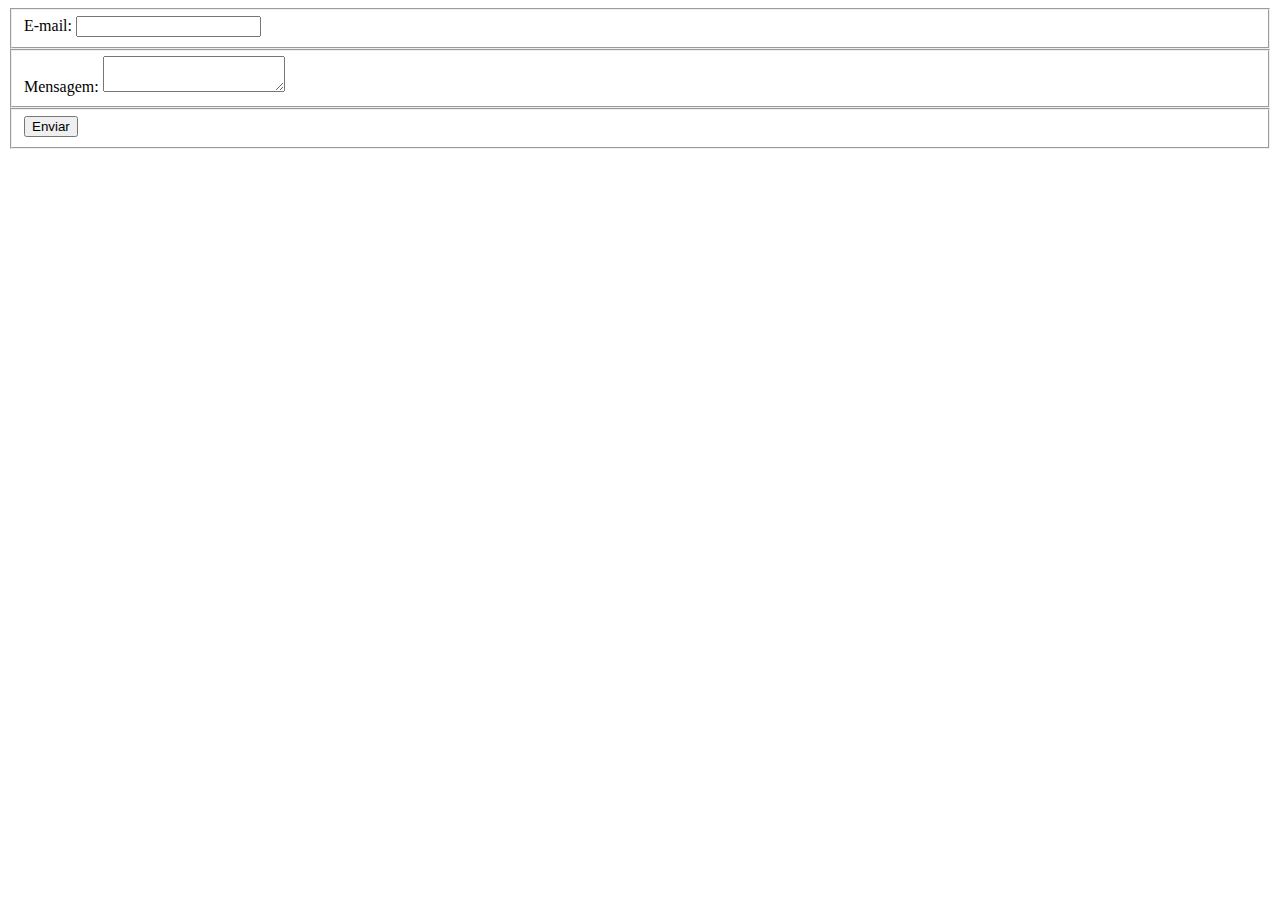
==== index.html @ ffe461a5 "Add files via upload" ====
<!DOCTYPE html>
<html lang="pt-br">
    <head>
        <meta charset="utf8">
        <title>Contato</title>
    </head>
    <body>
        <form action="mail_send.php" method="post">
            <fieldset>
                <label for="email">E-mail: </label>
                <input required name="email" type="email">
            </fieldset>
            <fieldset>
                <label for="mensagem">Mensagem: </label>
                <textarea required name="mensagem"></textarea>
            </fieldset>
            <fieldset>
                <button type="submit">Enviar</button>
            </fieldset>
        </form>
        <script type="text/javascript">
            if ($nome && validaEmail($de) && $mensagem) {
    enviaEmail($de, $assunto, $mensagem, $para, $email_servidor);
    $pagina = "mail_ok.php";
} else {
    $pagina = "mail_error.php";
}
 
header("location:$pagina");
        </script>
    </body>
</html>
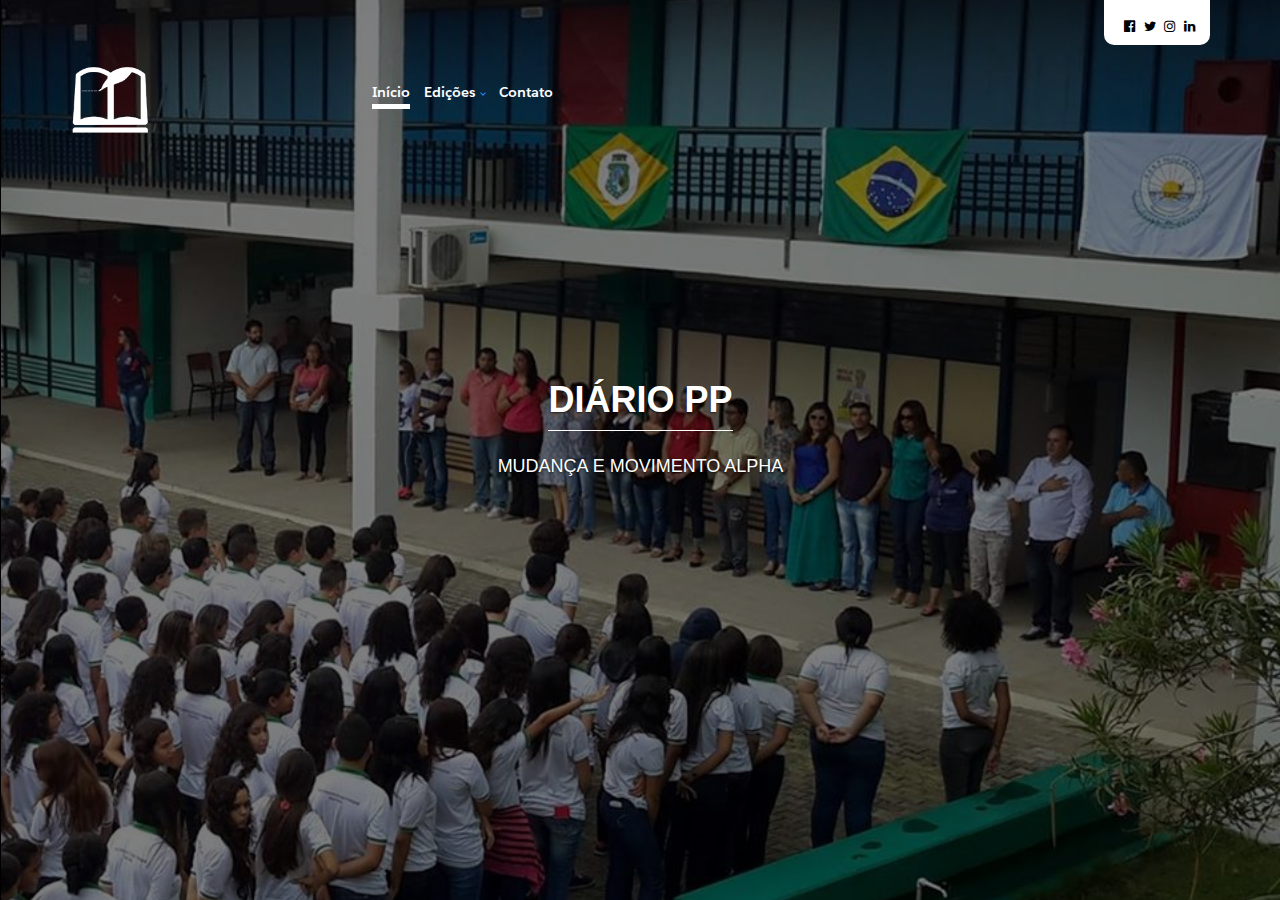
==== commit 9f3e4f71: "Edição1" ====
--- a/index.html
+++ b/index.html
@@ -1,32 +1,184 @@
-<!DOCTYPE html>
-<html lang="pt-br">
-    <head>
-        <meta charset="utf8">
-        <title>Contato</title>
-    </head>
-    <body>
-        <form action="mail_send.php" method="post">
-            <fieldset>
-                <label for="email">E-mail: </label>
-                <input required name="email" type="email">
-            </fieldset>
-            <fieldset>
-                <label for="mensagem">Mensagem: </label>
-                <textarea required name="mensagem"></textarea>
-            </fieldset>
-            <fieldset>
-                <button type="submit">Enviar</button>
-            </fieldset>
-        </form>
-        <script type="text/javascript">
-            if ($nome && validaEmail($de) && $mensagem) {
-    enviaEmail($de, $assunto, $mensagem, $para, $email_servidor);
-    $pagina = "mail_ok.php";
-} else {
-    $pagina = "mail_error.php";
-}
- 
-header("location:$pagina");
-        </script>
-    </body>
+<!DOCTYPE html>
+<!--[if lt IE 7]>      <html class="no-js lt-ie9 lt-ie8 lt-ie7"> <![endif]-->
+<!--[if IE 7]>         <html class="no-js lt-ie9 lt-ie8"> <![endif]-->
+<!--[if IE 8]>         <html class="no-js lt-ie9"> <![endif]-->
+<!--[if gt IE 8]><!--> <html> <!--<![endif]-->
+    <head>
+     <link rel="shortcut icon" type="image/x-icon" href="img/icone.png" />
+        <meta charset="utf-8">
+        <title>Jornal PP</title>
+    	<meta name="description" content="">
+        <meta name="viewport" content="width=device-width, initial-scale=1">
+        <link rel="stylesheet" type="text/css" href="css/main.css">
+        <link rel="stylesheet" href="css/bootstrap.min.css">
+        <link rel="stylesheet" href="http://cdnjs.cloudflare.com/ajax/libs/font-awesome/4.3.0/css/font-awesome.min.css">
+        <link rel="stylesheet" href="css/templatemo_style.css">
+        <link rel="stylesheet" type="text/css" href="css/menustyles.css">
+        <script src="js/vendor/modernizr-2.6.1-respond-1.1.0.min.js"></script>
+    </head>
+    <body>
+                
+            </div>
+      
+            
+        </div>
+   
+    </nav>
+    </div>
+
+   <div id="mySidenav" class="sidenav" style="z-index:9999;">
+  <a href="javascript:void(0)" class="closebtn" onclick="closeNav()">&times;</a>
+  <ul class="nav navbar-nav">
+      <li class="active"><a href="#">Início</a></li>
+      <li class="dropdown"><a class="dropdown-toggle" data-toggle="dropdown" href="#">Edições<span class="caret"></span></a>
+        <ul class="dropdown-menu">
+          <li><a href="agosto/index.html">Agosto.1</a></li>
+          <li><a href="#">Page 1-2</a></li>
+          <li><a href="#">Page 1-3</a></li>
+        </ul>
+      </li>
+      <li><a href="#">Contato</a></li>
+     
+    </ul>
+     <ul class="w3-right socialmenu">
+                    <a href=""><i class="fa social fa-facebook-official" aria-hidden="true"></i></a>
+                    <a href=""><i class="fa social fa-twitter" aria-hidden="true"></i></a>
+                    <a href=""><i class="fa social fa-instagram" aria-hidden="true"></i></a>
+                    <a href=""><i class="fa social fa-linkedin" aria-hidden="true"></i></a>
+                </ul>
+</div>
+        <div class="site-main" id="sTop">
+
+<header class="visible-md-block visible-lg-block" style="position:absolute; z-index:10;">
+
+<div class="container">
+<div class="row">
+<div class="col-md-12">
+
+<div class="btos-topo text-right">
+<span id="sidemenu" onclick="openNav()">&#9776; Menu</span>
+<span class="social" id="social">
+<a href=""><i class="fa social fa-facebook-official" aria-hidden="true"></i></a>
+<a href=""><i class="fa social fa-twitter" aria-hidden="true"></i></a>
+<a href=""><i class="fa social fa-instagram" aria-hidden="true"></i></a>
+<a href=""><i class="fa social fa-linkedin" aria-hidden="true"></i></a>
+</span>
+
+</div>
+</div>
+</div>
+
+<div class="row">
+<div class="col-md-2" style="margin-right:100px;">
+<a href="http://www.moldsoft.com.br"><img src="img/logobranco.png" width="80" alt=""></a>
+</div>
+
+<div class="col-md-6">
+<nav class="menu-desk">
+
+<div class='cssmenu'>
+<ul>
+<li class="active" ><a href="#">Início</a></li>
+<li class='has-sub'><a href="javascript:;">Edições</a>
+<ul>
+<li><a href='agosto/index.html'>Número 1</a></li>
+<li><a href=''>data</a></li>
+<li><a href=''>data</a></li>
+<li><a href=''>data</a></li>
+
+</ul>
+</li>
+<li class="" ><a href="#">Contato</a></li>
+</ul>
+</div>
+</nav>
+</div>
+</div>
+</header>
+</div>
+        <!--  Conteúdo -->
+        <div id="mycarousel" class="carousel slide" data-ride="carousel">
+  <!-- Indicators -->
+
+  <!-- Wrapper for slides -->
+
+  <div class="overlay"></div>
+  <div class="carousel-inner" role="listbox">
+    
+    
+    <div class="item">
+        <img src="img/sales1.jpg" class="img-responsive" data-color="firebrick" alt="Second Image">
+        <div class="carousel-caption">
+           <h2>Diário PP</h2>
+            <p>Mudança e movimento Alpha</p>
+    </div>
+    </div>
+    
+    
+             
+              
+        </div>
+    </div>
+  </div>
+  </div>
+        <script src="js/vendor/jquery-1.9.1.min.js"></script>
+        <script>window.jQuery || document.write('<script src="js/vendor/jquery-1.9.1.min.js"><\/script>')</script>
+        <script src="js/bootstrap.js"></script>
+        <script src="js/plugins.js"></script>
+        <script src="js/main.js"></script>
+        <script src="js/bootstrap.min.js"></script>
+
+        
+        
+    <script type='text/javascript'>
+
+$(document).ready(function(){
+    $window = $(window);
+    $('section[data-type="background"]').each(function(){
+        var $scroll = $(this);   
+            $(window).scroll(function() {
+                var yPos = -($window.scrollTop() / $scroll.data('speed'));   
+            });
+   });  
+}); 
+</script>
+<script>
+    $("#menu-toggle").click(function(e) {
+        e.preventDefault();
+        $("#wrapper").toggleClass("toggled");
+    });
+    function openNav() {
+    document.getElementById("mySidenav").style.width = "250px";
+    document.getElementById("main").style.marginLeft = "250px";
+}
+
+function closeNav() {
+    document.getElementById("mySidenav").style.width = "0";
+    document.getElementById("main").style.marginLeft = "0";
+}
+</script>
+    <script type="text/javascript">
+  var $item = $('.carousel .item'); 
+var $wHeight = $(window).height();
+$item.eq(0).addClass('active');
+$item.height($wHeight); 
+$item.addClass('full-screen');
+
+$('.carousel img').each(function() {
+  var $src = $(this).attr('src');
+  var $color = $(this).attr('data-color');
+  $(this).parent().css({
+    'background-image' : 'url(' + $src + ')',
+    'background-color' : $color
+  });
+  $(this).remove();
+});
+
+$(window).on('resize', function (){
+  $wHeight = $(window).height();
+  $item.height($wHeight);
+});
+
+</script>
+    </body>
 </html>--- a/css/main.css
+++ b/css/main.css
@@ -0,0 +1,1777 @@
+@media(max-width:550px) {
+#lang{
+	display: none;
+}
+}
+@media(max-width:400px) {
+#tagparceiro{
+	display: none;
+}
+}
+@font-face{
+	font-family: 'Salesforce Sans Light';
+	src: url(fonts/Salesforce-Light.tff);
+}
+.tslide{
+	padding: 64px;
+	text-align: center;
+	font-family: 'Salesforce Sans Light';
+	font-size: 64px;
+
+}
+/* ICONS */
+.d7{color:black; border-bottom:8px solid black; }
+.d1{color: purple;border-bottom: 8px solid purple; }
+.d2{color: #1E90FF;border-bottom: 8px solid #1E90FF; }
+.d3{color: #ed8b00;border-bottom: 8px solid #ed8b00; }
+.d4{color: #ffc72c;border-bottom: 8px solid #ffc72c; }
+.d5{color: #00b2a9;border-bottom: 8px solid #00b2a9; }
+.d6{color: #001871;border-bottom: 8px solid #001871; }
+
+
+/* ICONS */
+.btn2{
+	    color: white;
+    background-color: #ec523f;
+    padding: 12px 20px;
+    border-radius: 4px;
+    text-transform: uppercase;
+    font-weight: 700;
+    text-align: center;
+}
+.btn2:hover{
+	color: white;
+}
+.item{
+	text-align: center;
+	
+	border-left: 1px solid #000;
+}
+.item i{
+	font-size: 80px;
+	margin-bottom: 15px;
+	border-radius: 8px;
+	padding-bottom: 8px;
+}
+.item h1{
+	font-family: 'Salesforce Sans';
+	font-size: 25px;
+}
+
+
+@import url(https://fonts.googleapis.com/css?family=Signika:300,400,700);
+@import url(https://fonts.googleapis.com/css?family=Droid+Sans:400,700);
+
+ #rodape{
+              margin-left: 0px;
+              margin-right: 0px;
+              margin-bottom: 22px;
+            }
+#owl-demo .item{
+  margin: 3px;
+}
+#owl-demo .item img{
+  display: block;
+  width: 100%;
+  height: auto;
+}
+body{
+	font-family: 'Signika', sans-serif;
+	border-top: 15px solid #cb4e19;
+	font-size: 16px;
+	overflow-x: hidden;
+
+	
+}
+.d1i{background-color: rgba(30,144,255,0.25);}
+.d2i{background-color: rgba(30,144,255,0.50);}
+.d3i{background-color: rgba(30,144,255,0.75);}
+.d4i{background-color: rgba(30,144,255,1);}
+.destaques h1{
+	font-family: 'Salesforce Sans';
+	font-size:26px;
+	text-align: center;
+}
+.destaques p{color: #1d1b16;font-family: 'Salesforce Sans Light'}
+.destaques{
+	padding:80px 60px;
+	height: 400px;
+}
+.filter-sepia {
+    -webkit-filter: sepia(1);
+    filter: sepia(1);
+}
+
+/* The side navigation menu */
+#parallaxBar{
+    height:100vh;
+    background-color:#004c82;
+    background: url(../img/sales2.jpg) fixed;
+    position: relative;
+     background-size: cover;
+  background-position: center;
+  background-repeat: no-repeat; 
+}
+
+.sidenav {
+    height: 100%; /* 100% Full-height */
+    width: 0; /* 0 width - change this with JavaScript */
+    position: fixed; /* Stay in place */
+    z-index: 1; /* Stay on top */
+    top: 0;
+    left: 0;
+    background-color: #111; /* Black*/
+    overflow-x: hidden; /* Disable horizontal scroll */
+    padding-top: 60px; /* Place content 60px from the top */
+    transition: 0.5s; /* 0.5 second transition effect to slide in the sidenav */
+}
+.overlay {
+  position: absolute;
+  top: 0;
+  left: 0;
+  z-index: 1;
+  background: rgba(0, 0, 0, 0.5);
+  width: 100%;
+  height: 100%;
+  background-size: cover;
+  background-position: center;
+  background-repeat: no-repeat;
+}
+/* The navigation menu links */
+.sidenav a {
+    padding: 8px 8px 8px 32px;
+    text-decoration: none;
+    font-size: 25px;
+    color: #fff;
+    display: block;
+    transition: 0.3s
+}
+
+/* When you mouse over the navigation links, change their color */
+.sidenav a:hover, .offcanvas a:focus{
+    color: #f1f1f1;
+}
+
+/* Position and style the close button (top right corner) */
+.sidenav .closebtn {
+    position: absolute;
+    top: 0;
+    right: 25px;
+    font-size: 36px;
+    margin-left: 50px;
+}
+
+/* Style page content - use this if you want to push the page content to the right when you open the side navigation */
+#main {
+    transition: margin-left .5s;
+    padding: 20px;
+}
+.full-screen {
+  background-size: cover;
+  background-position: center;
+  background-repeat: no-repeat;
+}
+/* On smaller screens, where height is less than 450px, change the style of the sidenav (less padding and a smaller font size) */
+@media screen and (max-height: 450px) {
+    .sidenav {padding-top: 15px;}
+    .sidenav a {font-size: 18px;}
+}
+#video-background {
+  right: 0; 
+  bottom: 0;
+  min-width: 100%; 
+  width: auto; 
+  height: auto;
+  z-index: 1;
+}
+
+.menurolagem{
+	width: 100%;
+	border-top: 5px solid #cb4e19;
+	background: #003240;
+	padding: 15px 0;
+	display: none;
+}
+
+.menurolagem .redes{
+	margin: 15px;
+	display: inline-block;
+}
+
+.menurolagem nav{
+	display: inline-block;
+	margin-top: 15px;
+	float: left;
+}
+
+.menurolagem nav a{
+	color: #fff;
+	font-size: 18px;
+	display: inline-block;
+	margin: 0 7px;
+	padding-bottom: 5px;
+}
+
+.menurolagem nav a.ativo{
+	border-bottom: 5px solid #e94d0a;
+}
+
+.menurolagem nav a.ativo:hover{
+	color: #fff;
+}
+
+.menurolagem nav a:hover{
+	color: #e94d0a;
+	text-decoration: none;
+}
+
+.menurolagem span a{
+	background: #cb4e19;
+	text-decoration: none;
+	color: #fff;
+	display: inline-block;
+	border-radius: 10px;
+	padding: 6px 15px;
+}
+
+.menu-fixo  {
+    position:fixed !important;
+    top: 0;
+    z-index: 999;
+}
+
+header{
+	position: absolute;
+	top: 0;
+	width: 100%;
+	z-index: 999;
+}
+
+header .btos-topo{
+	margin-bottom: 20px;
+}
+
+header .btos-topo span{
+	display: inline-block;
+	padding: 15px 15px 7px;
+	border-radius: 0 0 10px 10px;
+	color: #fff;
+	margin-left: 5px;
+	background: #cb4e19;
+}
+
+header .btos-topo span a{
+	color: #fff;
+}
+
+header nav{
+	margin-top: 20px;
+}
+
+header nav a{
+	color: #fff;
+	font-size: 18px;
+	display: inline-block;
+	margin: 0 7px;
+	padding-bottom: 5px;
+}
+
+header nav a.ativo{
+	border-bottom: 5px solid #e94d0a;
+}
+
+header nav a.ativo:hover{
+	color: #fff;
+}
+
+header nav a:hover{
+	color: #e94d0a;
+	text-decoration: none;
+}
+
+header .redes{
+	margin-top: 20px;
+}
+
+
+/***************************************************/
+
+
+.solicite{
+	height: 93px;
+	padding: 20px 0 0 0;
+	border-top: 2px solid #cb4e19;
+	color: #fff;
+	font-size: 30px;
+	background: url(../img/bkg-solicite.png) no-repeat top center;
+}
+
+.solicite span{
+	color: #cb4e19;
+}
+
+.solicite a{
+	color: #cb4e19;
+	font-size: 18px;
+	display: inline-block;
+	padding: 7px 20px;
+	border-radius: 10px;
+	background: #fff;
+}
+
+.solicite a:hover{
+	text-decoration: none;
+	color: #fff;
+	background: #cb4e19;
+}
+
+.cases-home{
+	margin-bottom: 40px;
+}
+
+.cases-home h1,
+.noticias-home h1{
+	color: #003240;
+	font-size: 45px;
+	font-weight: 700;
+	display: inline-block;
+	border: 2px solid #e94d0b;
+	padding: 10px 25px;
+	margin-bottom: 50px;
+}
+
+
+.parceiros-home{
+	padding: 40px 0;
+	background: #eee;
+}
+
+.noticias-home{
+	border-top: 5px solid #e94d0b;
+	padding-top: 40px;
+	padding-bottom: 40px;
+	background: url(../img/bkg-noticias.png);
+}
+
+.noticias-home article{
+	position: relative;
+	padding: 60px 40px;
+	margin-bottom: 50px;
+	background: #fff;
+	height: 170px;
+}
+
+.noticias-home article span {
+  color: #fff;
+  display: inline-block;
+  font-size: 12px;
+  font-weight: 700;
+  height: 25px;
+  left: -100px;
+  padding: 3px 10px;
+  position: absolute;
+  text-align: center;
+  top: 20%;
+  transform: rotate(-90deg);
+  transform-origin: right top 0;
+  width: 100px;
+}
+
+
+.noticias-home article span.blog{
+	background: #cb4e19;
+}
+
+.noticias-home article span.ebook{
+	background: #003240;
+	left: -57px;
+}
+
+.noticias-home article span a{
+	color: #fff;
+}
+
+.noticias-home article span a:hover{
+	text-decoration: none;
+}
+
+/******************/
+
+.media {
+  display: inline-block;
+  position: relative;
+  vertical-align: top;
+}
+
+.media__image { display: block; }
+
+.lista-cases .media__body {
+	padding: 6.3em 3em;
+	background: rgba(203, 78, 25, 0.7);
+}
+
+.media__body {
+  background: rgba(0, 50, 64, 0.7);
+  bottom: 0;
+  color: white;
+  font-size: 1em;
+  left: 0;
+  opacity: 0;
+  overflow: hidden;
+  padding: 3.8em 3em;
+  position: absolute;
+  text-align: center;
+  top: 0;
+  right: 0;
+  -webkit-transition: 0.6s;
+  transition: 0.6s;
+}
+
+.media__body:hover { opacity: 1; }
+
+.media__body:after,
+.media__body:before {
+  border: 1px solid rgba(255, 255, 255, 0.7);
+  bottom: 1em;
+  content: '';
+  left: 1em;
+  opacity: 0;
+  position: absolute;
+  right: 1em;
+  top: 1em;
+  -webkit-transform: scale(1.5);
+  -ms-transform: scale(1.5);
+  transform: scale(1.5);
+  -webkit-transition: 0.6s 0.2s;
+  transition: 0.6s 0.2s;
+}
+
+.media__body:before {
+  border-bottom: none;
+  border-top: none;
+  left: 2em;
+  right: 2em;
+}
+
+.media__body:after {
+  border-left: none;
+  border-right: none;
+  bottom: 2em;
+  top: 2em;
+}
+
+.media__body:hover:after,
+.media__body:hover:before {
+  -webkit-transform: scale(1);
+  -ms-transform: scale(1);
+  transform: scale(1);
+  opacity: 1;
+}
+
+.media__body a { 
+	position: relative;
+	z-index: 998;
+	margin-top: 15px;
+	color: #fff;
+}
+
+.media__body a:hover { 
+	text-decoration: none;
+}
+
+/**************************************/
+
+.solucoes-home{
+	padding: 40px 0;
+	color: #fff;
+	background: #e94d0b;
+}
+
+.solucoes-home h1{
+	font-size: 45px;
+	font-weight: 700;
+	margin-bottom: 50px;
+}
+
+.solucoes-home p{
+	font-size: 14px;
+	padding: 5px 25px;
+}
+
+.solucoes-home h3{
+	font-size: 20px;
+	font-weight: 700;
+}
+
+
+
+.mapa-home{
+	height: 500px;
+	padding-top: 45px;
+	color: #fff;
+	background: url(../img/bkg-mapa.jpg) no-repeat top center;
+}
+
+.mapa-home h2{
+	font-size: 25px;
+	font-weight: 700;
+}
+
+.mapa-home h2 span{
+	font-size: 60px;
+}
+
+.mapa-home a{
+	color: #fff;
+	display: inline-block;
+	border-radius: 10px;
+	padding: 8px 15px;
+	font-size: 18px;
+	font-weight: 700;
+	margin-bottom: 30px;
+	background: #cb4e19;
+}
+
+.mapa-home a:hover{
+	color: #cb4e19;
+	text-decoration: none;
+	background: #fff;
+}
+
+.mapa-home .locais{
+	font-size: 14px;
+}
+
+.mapa-home .locais b{
+	color: #ffe6a6;
+}
+
+
+/********************/
+
+
+footer{
+	padding: 60px 0;
+	color: #797877;
+	background: #11100e;
+}
+
+footer h3{
+	margin: 0 0 30px;
+	color: #fff;
+	font-size: 20px;
+	font-weight: 700;
+	margin-left: 20px;
+	float: left;
+}
+
+footer h3 span{
+	color: #797877;
+	font-size: 16px;
+	font-weight: 400;
+	display: block;
+}
+
+footer input[type=text],
+footer input[type=email]{
+	border: 0;
+	border-radius: 10px;
+	color: #cb4e19;
+	font-weight: 700;
+	padding: 20px;
+	margin-right: 10px;
+	background: #070603;
+}
+
+footer button{
+	border: 0;
+	border-radius: 10px;
+	color: #fff;
+	font-weight: 700;
+	padding: 10px 14px;
+	font-size: 25px;
+	margin-right: 10px;
+	background: #cb4e19;
+	position: relative;
+	top: 4px;
+}
+
+footer .copy{
+	color: #cb4e19;
+}
+
+footer a{
+	opacity: 0.4
+}
+
+footer a:hover{
+	opacity: 1
+}
+
+
+
+.telefones-home{
+	padding-top: 20px;
+	padding-bottom: 20px;
+	color: #fff;
+	text-align: center;
+	/*background: #003240;	*/
+	background: url("../img/bkg-geometrico.png");
+
+}
+
+
+.telefones-home b{
+	color: #ffe6a6;
+}
+
+/************************************************************/
+
+
+.banner-internas{
+	height: 400px;
+	background-position: center center;
+    background-repeat: no-repeat;
+    background-size: cover;
+	background-image: url(../img/banners/internas.jpg);
+}
+
+.banner-empresa{
+	height: 600px;
+	background-position: center center;
+    background-repeat: no-repeat;
+    background-size: cover;
+	background-image: url(../img/banners/empresa.jpg);
+}
+
+.banner-blog{
+	background-image: url(../img/banners/blog.jpg) !important;
+}
+
+.banner-cases{
+	background-image: url(../img/banners/cases.jpg) !important;
+}
+
+.banner-consultoria{
+	background-image: url(../img/banners/consultoria.jpg) !important;
+}
+
+.banner-seguranca{
+	background-image: url(../img/banners/seguranca.jpg) !important;
+}
+
+.banner-shopping{
+	background-image: url(../img/banners/shopping.jpg) !important;
+}
+
+.banner-bi{
+	background-image: url(../img/banners/bi.jpg) !important;
+}
+
+.banner-pro-uau{
+	background-image: url(../img/banners/pro-uau.jpg) !important;
+}
+
+.banner-info-uau{
+	background-image: url(../img/banners/info-uau.jpg) !important;
+}
+
+.banner-patrimonio{
+	background-image: url(../img/banners/patrimonio.jpg) !important;
+}
+
+.banner-uau-mobile{
+	background-image: url(../img/banners/uau-mobile.jpg) !important;
+}
+
+.banner-sgq{
+	background-image: url(../img/banners/sgq.jpg) !important;
+}
+
+.banner-uau-web{
+	background-image: url(../img/banners/uau-web.jpg) !important;
+}
+
+.banner-crm{
+	background-image: url(../img/banners/crm.jpg) !important;
+}
+
+.banner-folha-de-pagamento{
+	background-image: url(../img/banners/folha-de-pagamento.jpg) !important;
+}
+
+.banner-financeiro{
+	background-image: url(../img/banners/financeiro.jpg) !important;
+}
+
+.banner-contabilidade{
+	background-image: url(../img/banners/contabilidade.jpg) !important;
+}
+
+.banner-vendas{
+	background-image: url(../img/banners/vendas.jpg) !important;
+}
+
+.banner-suprimentos{
+	background-image: url(../img/banners/suprimentos.jpg) !important;
+}
+
+.banner-obras{
+	background-image: url(../img/banners/obras.jpg) !important;
+}
+
+.banner-orcamento{
+	background-image: url(../img/banners/orcamento.jpg) !important;
+}
+
+.banner-viabilidade{
+	background-image: url(../img/banners/viabilidade.jpg) !important;
+}
+
+
+
+.internas{
+	margin-top: 40px;
+	color: #002a39;
+}
+
+.internas h1,
+.internas h2,
+.internas h3,
+.internas h4{
+	font-weight: 700;
+	color: #cb4e19;
+}
+
+.internas ul{
+	margin-left: 0px;
+	padding-left: 20px;
+}
+
+.internas ul li{
+	color: #002a39;
+}
+
+
+.internas-cinza{
+	padding: 50px 0;
+	margin-top: 50px;
+	background: url(../img/bkg-noticias.png);
+}
+
+.internas-cinza h1{
+	color: #e94d0b;
+	font-size: 30px;
+	font-weight: 700;
+	display: inline-block;
+	border: 2px solid #e94d0b;
+	padding: 10px 25px;
+	margin-bottom: 50px;
+}
+
+.internas-cinza p{
+	color: #393939;
+	font-size: 17px;
+	font-weight: 700;
+	line-height: 21px;
+	margin-bottom: 20px;
+}
+
+
+.migalhas h1,
+.sidebar h1{
+	font-size: 18px;
+	margin-bottom: 40px;
+	display: inline-block;
+}
+
+.migalhas span{
+	font-size: 18px;
+	color: #cb4e19;
+}
+
+.migalhas h1:after,
+.sidebar h1:after{
+	content: " ";
+	display: inline-block;
+    height: 7px;
+    margin: 0 0 0 5px;
+    width: 10px;
+	background: url(../img/ico-seta.png) no-repeat;
+}
+
+
+.lista-cases{
+	margin-bottom: 30px;
+}
+
+
+.lista-cases article{
+	height: 230px;
+	padding: 25px;
+	margin-bottom: 30px;
+	border-bottom: 2px solid #cb4e19;
+	background: #efeef4;
+}
+
+.lista-cases article h2{
+	margin-top: 0px;
+	font-size: 20px;
+	color: #000;
+	padding: 0 0 0 30px;
+	background: url(../img/ico-cases.png) no-repeat center left;
+}
+
+.lista-cases article p{
+	font-size: 13px;
+	color: #999da6;
+}
+
+.interna-cases article{
+	height: auto;
+}
+
+.interna-cases article p{
+	font-size: 16px;
+	color: #333;
+}
+
+.interna-cases article h2{
+	float: right;
+	color: #cb4e19;
+	text-align: right;
+	background: url(../img/ico-cases-laranja.png) no-repeat left center;
+}
+
+.interna-cases article .logo{
+	float: left;
+	border: 2px solid #cb4e19;
+	padding: 0px;
+	margin-top: -140px;
+	position: relative;
+	z-index: 99;
+	margin-bottom: 30px;
+	background: #fff;
+
+}
+
+.depoimentos-cases{
+	padding: 30px 0;
+	background: #efeef4;
+}
+
+.depoimentos-cases h1{
+	color: #cb4e19;
+	font-size: 30px;
+	padding-left: 65px;
+	font-weight: 700;
+	background: url(../img/ico-depoimentos.png) no-repeat left center;
+}
+
+.depoimentos-cases h1 span{
+	display: block;
+	font-weight: 400;
+	font-size: 20px;
+}
+
+.depoimentos-cases h2{
+	color: #003240;
+	font-size: 20px;
+	padding-left: 10px;
+	border-left: 2px solid #003240;
+}
+
+.depoimentos-cases h2 span{
+	display: block;
+}
+
+.depoimentos-cases p{
+	color: #999da6;
+	font-size: 15px;
+}
+
+
+
+.lista-blog{
+	margin-bottom: 30px;
+}
+
+.lista-blog article{
+	margin-bottom: 30px;
+	position: relative;
+	background: #efeef4;
+}
+
+.lista-blog article .media{
+	margin-top: 0;
+}
+
+.lista-blog article span.marker{
+	position: absolute;
+	top: 0;
+	left: 0;
+	padding: 7px 12px;
+	color: #fff;
+	font-size: 12px;
+	font-style: italic;
+	z-index: 998;
+	background: rgba(20,20,20,0.8);
+}
+
+.lista-blog article span.ebook{
+	background: rgba(203,78,25,0.8);
+}
+
+.lista-blog article span.marker a{
+	color: #fff;
+	text-decoration: none;
+}
+
+.lista-blog article .infos{
+	padding: 0px 30px 10px;
+}
+
+.lista-blog article h2{
+	font-size: 20px;
+	color: #000;
+	text-transform: uppercase;
+}
+
+.lista-blog article .data{
+	font-size: 13px;
+	color: #9b9fa8;
+	margin-bottom: 20px;
+	font-style: italic;
+	padding-left: 20px;
+	background: url(../img/ico-data.png) no-repeat left;
+}
+
+.lista-blog article .data a{
+	color: #000;
+}
+
+.lista-blog article .infos p{
+	color: #999da6;
+    font-size: 13px;
+}
+
+.interna-blog article{
+	padding: 10px 25px;
+	margin-bottom: 30px;
+	font-size: 15px;
+	border-bottom: 3px solid #dadae0;
+	background: #efeef4;
+}
+
+.interna-blog article .tit h1{
+	font-size: 20px;
+	color: #000;
+}
+
+.interna-blog article .tit .data{
+	font-size: 13px;
+	color: #9b9fa8;
+	margin-bottom: 20px;
+	font-style: italic;
+}
+
+.interna-blog article .conteudo-blog img{
+	display: block;
+    height: auto;
+    max-width: 100%;
+}
+
+
+
+/*****************/
+
+
+
+#comments{
+/*    width:525px;
+    float:left;
+    */
+    }
+ 
+#comments h3{
+    font-size:14px;
+    margin:20px 0;
+    display: none;
+    }
+ 
+ol.commentlist{
+    list-style:none;
+    padding: 0;
+}
+ 
+ol.commentlist li{
+    padding: 10px !important;
+    position: relative;
+    margin-bottom:30px;
+    border-bottom: 2px solid #ccc;
+    background: none !important;
+}
+
+ol.commentlist li a{
+    color: #000;
+}
+ 
+ol.commentlist ul{
+    margin:0px;
+    }
+ 
+ol.commentlist ul li{
+    margin:20px 20px 20px 40px;
+    }
+ 
+#respond{
+    margin:0;
+    clear:both;
+}
+
+#respond h2{
+    text-align: center;
+    font-size: 20px;
+    color: #000;
+    margin-bottom: 20px;
+}
+
+#respond button{
+    margin:0;
+}
+
+ /*
+#respond form label{
+    float:left;
+    clear:left;
+    width:60px;
+    text-align:right;
+    margin:7px 20px 0 0;
+    }
+ 
+#respond form input{
+    float:left;
+    width:250px;
+    margin-bottom:10px;
+    border: 1px solid #ccc;
+    padding: 5px 10px;
+    
+    }
+ 
+#respond form textarea{
+    float:left;
+    width:400px;
+    height:100px;
+    border: 1px solid #ccc;
+    padding: 5px 10px;
+    margin-bottom:10px;
+    }
+
+#respond form input.commentsubmit{
+    float:left;
+    margin-left:80px;
+    display: inline-block;
+    padding: 5px 10px;
+    color: #333;
+    font-weight: 700;
+    cursor: pointer;
+    background: #ccc;
+}
+
+#respond form input.commentsubmit:hover{
+    text-decoration: none !important;
+    color: #fff !important;
+    background: #333!important;
+}
+    */ 
+
+.comment-author{
+    font-size: 14px;
+    font-weight: 700;
+}
+
+.comment-meta{
+    font-size: 12px;
+    font-style: italic;
+    margin-bottom: 15px;
+}
+
+.comment-reply-link{
+    display: inline-block;
+    color: #009ff8 !important;
+    font-weight: 700;
+    font-size: 15px;
+    position: absolute;
+    top: 10px;
+    right: 0;
+    
+}
+
+.comment-reply-link:hover{
+text-decoration: none !important;
+}
+
+
+
+
+/******************/
+
+
+
+
+.internas input[type=text],
+.internas input[type=email],
+.internas textarea{
+	border:1px solid #dedede;
+	height: auto;
+	padding: 15px 20px;
+	border-radius: 0;
+	box-shadow: none;
+	margin-bottom: 20px;
+	resize: none;
+}
+
+.internas button{
+	border: 1px solid #cb4e19;
+	padding: 5px;
+	color: #cb4e19;
+	text-transform: uppercase;
+	font-size: 14px;
+	font-weight: 700;
+	background: #fff;
+	margin-bottom: 40px;
+}
+
+.internas button span{
+	border: 1px solid #cb4e19;
+	padding: 15px 30px;
+	display: inline-block;
+}
+
+.internas button:hover span{
+	color: #fff;
+	background: #cb4e19;
+}
+
+.sidebar .box-ultimos,
+.sidebar .box{
+	margin-bottom: 20px;
+}
+
+.sidebar .box-ultimos article{
+	padding: 20px;
+	border-bottom: 3px dashed #fff;
+	background: #efeef4;
+}
+
+.sidebar .box-ultimos article:last-child{
+	border-bottom: 0;
+}
+
+.sidebar .box-ultimos h2{
+	font-size: 13px;
+	text-transform: uppercase;
+	color: #000;
+	margin-top: 0;
+}
+
+.sidebar .box-ultimos a:hover{
+	text-decoration: none;
+}
+
+.sidebar .box-ultimos article .imagem{
+	float: left;
+}
+
+.sidebar .box-ultimos article .infos{
+	float: right;
+	width: 55%;
+}
+
+.sidebar .box-ultimos article .data{
+	color: #cb4e19;
+	font-size: 11px;
+	margin-bottom: 10px;
+}
+
+.sidebar .box-ultimos article .visual{
+	color: #9b9fa8;
+	font-size: 12px;
+}
+
+.sidebar .box ul,
+.sidebar .tagcloud{
+	padding: 20px;
+	list-style: none;
+	background: #efeef4;
+}
+
+.sidebar .box ul li{
+	border-bottom: 2px solid #fff;
+	margin-bottom: 15px;
+	padding-bottom: 10px;
+}
+
+.sidebar .box ul li:last-child{
+	border-bottom: 0;
+	margin-bottom: 0px;
+	padding-bottom: 0px;
+}
+
+.sidebar .box a{
+	color: #cb4e19;
+}
+
+.sidebar .tagcloud a{
+	color: #333;
+}
+
+
+
+.sidebar .box-laranja ul{
+	color: #fff;
+	background: #cb4e19;
+}
+
+
+/*************/
+
+
+.cinza{
+	margin-bottom: 70px;
+	margin-top: 40px;
+	background: #efeef4 url(../img/bkg-video.png) repeat-x top center;
+}
+
+.cinza .video{
+	border-radius: 15px;
+	padding: 15px;
+	background: #cb4e19;
+}
+
+.cinza .video .videoWrapper {
+	position: relative;
+	padding-bottom: 56.25%; /* 16:9 */
+	padding-top: 25px;
+	height: 0;
+}
+.cinza .video .videoWrapper iframe {
+	position: absolute;
+	top: 0;
+	left: 0;
+	width: 100%;
+	height: 100%;
+	border: 5px solid #fff;
+	border-radius: 5px;
+}
+
+.cinza h2{
+	margin-top: 100px;
+}
+
+.cinza h3{
+	text-align: center;
+	text-transform: uppercase;
+	
+}
+
+.solicitar-visita{
+	font-size: 18px;
+	margin-bottom: 50px;
+}
+
+.solicitar-visita a{
+	color: #cb4e19;
+	font-size: 18px;
+	font-weight: 700;
+	display: inline-block;
+	border:2px solid #cb4e19;
+	border-radius: 15px;
+	padding: 7px 12px;
+}
+
+.solicitar-visita a:hover{
+	color: #fff;
+	text-decoration: none;
+	background: #cb4e19;
+}
+
+.solicitar-visita p{
+	margin-bottom: 30px;
+	padding: 0 30px;
+}
+
+
+
+.wp-pagenavi{
+	text-align: center;
+	margin: 30px 0;
+}
+
+
+
+
+.alignnone {
+    margin: 5px 20px 20px 0;
+}
+
+.aligncenter,
+div.aligncenter {
+    display: block;
+    margin: 5px auto 5px auto;
+}
+
+.alignright {
+    float:right;
+    margin: 5px 0 20px 20px;
+}
+
+.alignleft {
+    float: left;
+    margin: 5px 20px 20px 0;
+}
+
+a img.alignright {
+    float: right;
+    margin: 5px 0 20px 20px;
+}
+
+a img.alignnone {
+    margin: 5px 20px 20px 0;
+}
+
+a img.alignleft {
+    float: left;
+    margin: 5px 20px 20px 0;
+}
+
+a img.aligncenter {
+    display: block;
+    margin-left: auto;
+    margin-right: auto
+}
+
+.wp-caption {
+    background: #fff;
+    border: 1px solid #f0f0f0;
+    max-width: 96%; /* Image does not overflow the content area */
+    padding: 5px 3px 10px;
+    text-align: center;
+}
+
+.wp-caption.alignnone {
+    margin: 5px 20px 20px 0;
+}
+
+.wp-caption.alignleft {
+    margin: 5px 20px 20px 0;
+}
+
+.wp-caption.alignright {
+    margin: 5px 0 20px 20px;
+}
+
+.wp-caption img {
+    border: 0 none;
+    height: auto;
+    margin: 0;
+    max-width: 98.5%;
+    padding: 0;
+    width: auto;
+}
+
+.wp-caption p.wp-caption-text {
+    font-size: 11px;
+    line-height: 17px;
+    margin: 0;
+    padding: 0 4px 5px;
+}
+
+
+
+.cinza2{
+	padding: 30px 0;
+	border-bottom: 1px solid #e6e6e6;
+	background: #f0f0f0;
+}
+
+.empresa-novo h1{
+	color: #578293;
+	font-size: 48px;
+	border-bottom: 4px solid #e94d0a;
+	display: inline-block;
+	padding-bottom: 15px;
+	font-weight: 400;
+	margin-bottom: 30px;
+	font-family: 'Droid Sans', sans-serif;
+}
+
+.empresa-novo h1 span,
+.internas-cinza2 h1 span{
+	color: #003240;
+	font-weight: 700;
+}
+
+.empresa-novo{
+	color: #a3a3a3;	
+	font-weight: 300;
+}
+
+.empresa-novo p{
+	margin-bottom: 20px;
+}
+
+.empresa-missao,
+.empresa-missao ul li{
+	color: #335561;	
+	font-weight: 300;
+}
+
+.internas-cinza2{
+	padding: 30px 0;
+	margin-top: 30px;
+	border-top: 1px solid #e6e6e6;
+	font-weight: 300;
+	color: #868d93;
+	background: #f0f0f0;
+}
+
+.internas-cinza2 h1{
+	color: #578293;
+	font-size: 40px;
+	font-weight: 400;
+	margin-bottom: 50px;
+	font-family: 'Droid Sans', sans-serif;
+}
+
+
+.laranja{
+	margin-bottom: 30px;
+	padding: 50px 0;
+	/* Permalink - use to edit and share this gradient: http://colorzilla.com/gradient-editor/#e94d0a+0,ca2c00+100 */
+	background: #e94d0a; /* Old browsers */
+	background: -moz-linear-gradient(top,  #e94d0a 0%, #ca2c00 100%); /* FF3.6-15 */
+	background: -webkit-linear-gradient(top,  #e94d0a 0%,#ca2c00 100%); /* Chrome10-25,Safari5.1-6 */
+	background: linear-gradient(to bottom,  #e94d0a 0%,#ca2c00 100%); /* W3C, IE10+, FF16+, Chrome26+, Opera12+, Safari7+ */
+	filter: progid:DXImageTransform.Microsoft.gradient( startColorstr='#e94d0a', endColorstr='#ca2c00',GradientType=0 ); /* IE6-9 */
+}
+
+.roletas{
+	font-family: 'Droid Sans', sans-serif;
+	text-transform: uppercase;
+}
+
+.roletas h2{
+	font-size: 22px;
+}
+
+.responsabilidade{
+	padding-top: 60px;
+	color: #a3a3a3;
+	font-weight: 300;
+}
+
+.responsabilidade h3{
+	color: #578293;
+	margin-top: 50px;
+	font-size: 45px;
+	border-bottom: 4px solid #e94d0a;
+	display: inline-block;
+	padding-bottom: 15px;
+	font-weight: 400;
+	margin-bottom: 30px;
+	font-family: 'Droid Sans', sans-serif;
+}
+
+.responsabilidade h3 span{
+	color: #003240;
+	font-weight: 700;
+}
+
+.mapa h3{
+	color: #578293;
+	margin-top: 50px;
+	font-size: 30px;
+	font-weight: 400;
+	margin-bottom: 30px;
+	font-family: 'Droid Sans', sans-serif;
+}
+
+.mapa h3 span{
+	color: #003240;
+	font-weight: 700;
+}
+
+.mapa h4{
+	color: #e94d0a;
+	font-size: 20px;
+	font-weight: 700;
+	margin-top: 30px;
+	font-family: 'Droid Sans', sans-serif;
+}
+
+.mapa{
+	color: #bcbcbc;
+	font-weight: 300;
+}
+
+.mapa a{
+	color: #333;
+	font-weight: 300;
+}
+
+
+
+
+.form-news-side input[type=email]{
+	width: 265px;
+	margin: 0;
+}
+
+.form-news-side button{
+	padding: 14px;
+	margin: 0;
+}
+
+.form-news-side button:hover {
+  background: #cb4e19 none repeat scroll 0 0;
+  border: 1px solid #fff;
+  color: #fff;
+}
+
+
+/******************************************************************************************/
+/******************************************************************************************/
+/******************************************************************************************/
+
+@media (max-width: 768px) { 
+
+	body{
+		border-top: 2px solid #cb4e19;
+	}
+
+	.solicite{
+		font-size: 15px;
+		padding: 15px 0 0 0;
+	}
+
+		.solicite .col-md-6{
+		text-align: center!important;
+	}
+
+	.cases-home h1,
+	.noticias-home h1{
+		font-size: 30px;
+	}
+
+	.parceiros-home{
+		padding: 10px 0;
+		text-align: center!important;
+	}
+
+	.parceiros-home .col-md-2{
+		margin-bottom: 15px;
+	}
+
+	.media {
+	  display: block;
+	}
+
+	.media__body {
+	  padding: 2.8em 3em;
+	}
+
+	.solucoes-home h1{
+		font-size: 30px;
+		margin-bottom: 30px;
+	}
+
+	.solucoes-home{
+		padding: 20px 0;
+	}
+
+	.mapa-home{
+		height: auto;
+		padding-top: 15px;
+		background: url(../img/bkg-mapa.jpg) no-repeat top center;
+	}
+
+	.mapa-home .text-right{
+		text-align: center;
+	}
+
+	.mapa-home .text-right h2{
+		font-size: 22px;
+	}
+
+	.mapa-home .text-right h2 span{
+		font-size: 30px;
+	}
+
+	footer input[type=text],
+	footer input[type=email]{
+		margin-right: 0px;
+		width: 100%;
+		margin-bottom: 15px;
+	}
+
+	footer button{
+		margin-right: 0px;
+		margin-bottom: 20px;
+	}
+
+	footer h3{
+		margin: 0 0 30px;
+		float: none;
+		text-align: center;
+	}
+
+	footer .text-right{
+		text-align: center;
+		margin-top: 30px;
+	}
+
+	.banner-internas{
+		height: 150px;
+	}
+
+
+	/*****************/
+
+	.owl-carousel .owl-item .logo {
+	  float: none;
+	  height: auto;
+	  margin-left: 0px;
+	  margin-right: 0px;
+	  padding: 15px 0;
+	  width: 100%;
+	  background: none;
+	}
+
+	.owl-carousel .owl-item .infos {
+	  color: #ff955c;
+	  float: none;
+	  text-align: left;
+	  width: 100%;
+	  padding: 0 20px;
+	}
+
+	.owl-carousel .owl-item .infos h2{
+	  font-size: 20px;
+	}
+
+	.owl-buttons{
+		display: none!important;
+	}
+
+	/*****************/
+
+	.cd-slider-nav{
+		display: none!important;
+	}
+
+	.cd-hero-slider .cd-full-width, .cd-hero-slider .cd-half-width {
+	  padding-top: 70px;
+	}
+
+	.cd-hero-slider h2, .cd-hero-slider p {
+	  width: 60%;
+	  margin: 0 15px 14px;
+	}
+
+	.cd-hero-slider .cd-btn {
+	  font-size: 1.7rem;
+	  padding: 0.4em 0.8em;
+	}
+
+
+	/******************************************/
+
+	.lista-cases article{
+		height: auto;
+	}
+
+	.interna-cases article .logo{
+		float: none;
+		padding: 30px;
+		margin-top: 0px;
+	}
+
+	.interna-cases article h2 {
+	  float: none;
+	  text-align: left;
+	}
+
+	/*************************************/
+
+	.cinza{
+		margin-bottom: 40px;
+		margin-top: 30px;
+		background: #efeef4;
+	}
+
+	.cinza h2 {
+	  margin-top: 30px;
+	}
+
+
+	iframe{
+		max-width: 100%;
+		height: auto;
+
+	}
+
+
+
+
+}
+.w3-top,.w3-bottom{position:fixed;width:100%;z-index:9999}.w3-top{top:0}.w3-bottom{bottom:0}
+.w3-navbar{list-style-type:none;margin:0;padding:0;overflow:hidden}
+.w3-navbar li{float:left}.w3-navbar li a,.w3-navitem{display:block;padding:8px 16px}.w3-navbar li a:hover{color:#000;background-color:#ccc}
+.w3-navbar .w3-dropdown-hover,.w3-navbar .w3-dropdown-click{position:static}
+.w3-navbar .w3-dropdown-hover:hover,.w3-navbar .w3-dropdown-hover:first-child,.w3-navbar .w3-dropdown-click:hover{background-color:#ccc;color:#000}
+.w3-navbar a,.w3-topnav a,.w3-sidenav a,.w3-dropdown-content a,.w3-accordion-content a,.w3-dropnav a{text-decoration:none!important}
+.w3-navbar .w3-opennav.w3-right{float:right!important}.w3-topnav{padding:8px 8px}
+.w3-topnav a{padding:0 8px;border-bottom:3px solid transparent;-webkit-transition:border-bottom .3s;transition:border-bottom .3s}
+.w3-topnav a:hover{border-bottom:3px solid #fff}.w3-topnav .w3-dropdown-hover a{border-bottom:0}
+.w3-opennav,.w3-closenav{color:inherit}.w3-opennav:hover,.w3-closenav:hover{cursor:pointer;opacity:0.8}
+.w3-btn,.w3-btn-floating,.w3-dropnav a,.w3-btn-floating-large,.w3-btn-block,.w3-hover-shadow,.w3-hover-opacity,.w3-hover-opacity-off,
+.w3-navbar a,.w3-sidenav a,.w3-pagination li a,.w3-hoverable tbody tr,.w3-hoverable li,.w3-accordion-content a,.w3-dropdown-content a,.w3-dropdown-click:hover,.w3-dropdown-hover:hover,.w3-opennav,.w3-closenav,.w3-closebtn,
+.w3-hover-amber,.w3-hover-aqua,.w3-hover-blue,.w3-hover-light-blue,.w3-hover-brown,.w3-hover-cyan,.w3-hover-blue-grey,.w3-hover-green,.w3-hover-light-green,.w3-hover-indigo,.w3-hover-khaki,.w3-hover-lime,.w3-hover-orange,.w3-hover-deep-orange,.w3-hover-pink,
+.w3-hover-purple,.w3-hover-deep-purple,.w3-hover-red,.w3-hover-sand,.w3-hover-teal,.w3-hover-yellow,.w3-hover-white,.w3-hover-black,.w3-hover-grey,.w3-hover-light-grey,.w3-hover-dark-grey,.w3-hover-text-amber,.w3-hover-text-aqua,.w3-hover-text-blue,.w3-hover-text-light-blue,
+.w3-hover-text-brown,.w3-hover-text-cyan,.w3-hover-text-blue-grey,.w3-hover-text-green,.w3-hover-text-light-green,.w3-hover-text-indigo,.w3-hover-text-khaki,.w3-hover-text-lime,.w3-hover-text-orange,.w3-hover-text-deep-orange,.w3-hover-text-pink,.w3-hover-text-purple,
+.w3-hover-text-deep-purple,.w3-hover-text-red,.w3-hover-text-sand,.w3-hover-text-teal,.w3-hover-text-yellow,.w3-hover-text-white,.w3-hover-text-black,.w3-hover-text-grey,.w3-hover-text-light-grey,.w3-hover-text-dark-grey
+{-webkit-transition:background-color .3s,color .15s,box-shadow .3s,opacity 0.3s;transition:background-color .3s,color .15s,box-shadow .3s,opacity 0.3s}
+
+.rgbaback{
+	background-color: rgba(0,0,0,0.5);
+	color: white;
+}
+
+.w3-margin-right{margin-right:16px!important}
+.w3-margin-left{margin-left:16px!important}
+
+@media (min-width: 769px){
+	#main,#sidemenu{
+		display: none;
+	}
+
+}
+@media(max-width: 768px){
+	#main, #sidemenu{
+		display: show;
+	}
+	#social{
+		display: none;
+	}
+}
+
+@media (max-width: 600){
+	.flexslider,.site-slider{
+    height: 500px;
+    width: 600px;
+    top: 0;
+    left: 0;
+    right: 0;
+    bottom: 0;}
+}--- a/css/templatemo_style.css
+++ b/css/templatemo_style.css
@@ -0,0 +1,945 @@
+/* 
+
+Flex Template 
+
+http://www.templatemo.com/tm-406-flex
+
+*/
+
+html, body, div, span, applet, object, iframe, h1, h2, h3, h4, h5, h6, p, blockquote, pre, a, abbr, acronym, address, big, cite, code, del, dfn, em, img, ins, kbd, q, s, samp, small, strike, strong, sub, sup, tt, var, b, u, i, center, dl, dt, dd, ol, ul, li, fieldset, form, label, legend, table, caption, tbody, tfoot, thead, tr, th, td, article, aside, canvas, details, embed, figure, figcaption, footer, header, hgroup, menu, nav, output, ruby, section, summary, time, mark, audio, video {
+  margin: 0;
+  padding: 0;
+  border: 0;
+  font-size: 100%;
+  vertical-align: baseline;
+}
+
+body {
+  line-height: 1;
+}
+
+.blue {
+	color: #06C;
+}
+
+.green {
+	color: #090;
+}
+
+ol,
+ul {
+  list-style: none;
+}
+
+blockquote,
+q {
+  quotes: none;
+}
+
+blockquote:before,
+blockquote:after {
+  content: '';
+  content: none;
+}
+
+table {
+  border-collapse: collapse;
+  border-spacing: 0;
+}
+
+html {
+  font-size: 100%;
+  -webkit-text-size-adjust: 100%;
+  -ms-text-size-adjust: 100%;
+}
+
+a:focus {
+  outline: none;
+  text-decoration: none;
+}
+
+a:active {
+  text-decoration: none;
+}
+
+article,
+aside,
+details,
+figcaption,
+figure,
+footer,
+header,
+hgroup,
+nav,
+section,
+img {
+  display: block;
+}
+
+audio,
+canvas,
+video {
+  display: inline-block;
+  *display: inline;
+  *zoom: 1;
+}
+
+audio:not([controls]) {
+  display: none;
+}
+
+sub,
+sup {
+  line-height: 0;
+  position: relative;
+  vertical-align: baseline;
+}
+
+sup {
+  top: -.5em;
+}
+
+sub {
+  bottom: -.25em;
+}
+
+img {
+  border: 0;
+  -ms-interpolation-mode: bicubic;
+}
+
+button,
+input,
+select,
+textarea {
+  font-size: 100%;
+  margin: 0;
+  vertical-align: baseline;
+  *vertical-align: middle;
+}
+
+button,
+input {
+  line-height: normal;
+  *overflow: visible;
+}
+
+button::-moz-focus-inner,
+input::-moz-focus-inner {
+  border: 0;
+  padding: 0;
+}
+
+button,
+input[type="button"],
+input[type="reset"],
+input[type="submit"] {
+  cursor: pointer;
+  -webkit-appearance: button;
+}
+
+input[type="search"] {
+  -webkit-appearance: textfield;
+  -webkit-box-sizing: content-box;
+  -moz-box-sizing: content-box;
+  box-sizing: content-box;
+}
+
+input[type="search"]:-webkit-search-decoration {
+  -webkit-appearance: none;
+}
+
+textarea {
+  overflow: auto;
+  vertical-align: top;
+}
+
+body {
+  font-family: "Open Sans", Arial, sans-serif;
+  font-size: .83em;
+  line-height: 1.75;
+  color: #666666;
+  background-color: white;
+  text-rendering: optimizeLegibility;
+  overflow-x: hidden;
+}
+
+a {
+  color:white;
+    text-decoration: none;
+  -webkit-transition: all 200ms ease-in-out;
+  -moz-transition: all 200ms ease-in-out;
+  transition: all 200ms ease-in-out;
+}
+.mt{
+  color: rgb(30,144,255);
+}
+a:hover {
+  color: rgb(30,144,255);
+  text-decoration: none;
+}
+
+h1, h2, h3, h4, h5, h6 {
+  font-family: "Open Sans", Arial, sans-serif;
+  color: #444444;
+}
+
+*, *:before, *:after {
+  -moz-box-sizing: border-box;
+  -webkit-box-sizing: border-box;
+  box-sizing: border-box;
+}
+
+button,
+input,
+select,
+textarea {
+  border: 1px solid #d5d5d5;
+  outline: 0;
+  padding: 10px 40px;
+  color: #fff;
+}
+button:focus,
+input:focus,
+select:focus,
+textarea:focus {
+  border-color: #666666;
+}
+
+.text-right {
+  text-align: right;
+}
+
+.text-left {
+  text-align: left;
+}
+
+.text-center {
+  text-align: center;
+}
+
+.main-btn {
+  color: white;
+  border: 1px solid white;
+  padding: 12px 20px;
+  text-transform: uppercase;
+  font-weight: 700;
+  display: inline-block;
+}
+
+hr {
+  display: block;
+  height: 1px;
+  border: 0;
+  border-top: 1px solid #e2e2e2;
+  margin: 40px 0;
+}
+
+.site-header ul.social-icons {
+  position: relative;
+  z-index: 11;
+  margin: 30px 0;
+}
+.site-header ul.social-icons li {
+  display: inline-block;
+  margin: 0 2px;
+}
+.site-header ul.social-icons li a {
+  width: 36px;
+  height: 36px;
+  background-color: white;
+  color: #444444;
+  text-align: center;
+  line-height: 36px;
+  border-radius: 18px;
+  -webkit-border-radius: 18px;
+  -moz-border-radius: 18px;
+}
+
+.main-header {
+  position: fixed;
+  width: 100%;
+  margin: 0 auto;
+  z-index: 1000;
+  -webkit-transition: all 150ms ease-in-out;
+  -moz-transition: all 150ms ease-in-out;
+  transition: all 150ms ease-in-out;
+}
+
+.scrolled {
+  position: fixed;
+  left: 0;
+  top: 0;
+  -webkit-transition: all 150ms ease-in-out;
+  -moz-transition: all 150ms ease-in-out;
+  transition: all 150ms ease-in-out;
+}
+
+#menu-wrapper {
+  background-color: white;
+  overflow: hidden;
+  -moz-box-shadow: 1px 1px 3px 2px rgba(0, 0, 0, 0.07);
+  -webkit-box-shadow: 1px 1px 3px 2px rgba(0, 0, 0, 0.07);
+  box-shadow: 1px 1px 3px 2px rgba(0, 0, 0, 0.07);
+}
+
+.logo-wrapper {
+  background: url(../images/logo.png) no-repeat;
+  height: 100px;
+  background-position: 15px;
+}
+.logo-wrapper a {
+  display: inline-block;
+  overflow: hidden;
+  padding-left: 130px;
+  line-height: 100px;
+  text-transform: uppercase;
+  color: #ec523f;
+  font-size: 32px;
+  font-weight: 700;
+}
+
+.main-menu ul li {
+  display: inline-block;
+  margin: 0 20px;
+}
+.main-menu ul li:last-child {
+  margin-right: 35px;
+}
+.main-menu ul li a {
+  text-transform: uppercase;
+  font-size: 14px;
+  color: #444444;
+  line-height: 100px;
+  padding-top: 37px;
+}
+.main-menu ul li.active a {
+  border-top: 3px solid #ec523f;
+  color: #ec523f;
+}
+
+.toggle-menu {
+  width: 36px;
+  height: 36px;
+  float: right;
+  margin-top: 33px;
+  margin-right: 30px;
+  text-align: center;
+  line-height: 36px;
+  font-size: 14px;
+  background: #EC523F;
+  display: inline-block;
+  color: white;
+  cursor:pointer;
+}
+
+/*.menu-responsive {
+  display: none;
+  background-color: rgba(50, 50, 50, 0.88);
+}
+.menu-responsive ul li {
+  padding: 5px 0px 5px 25px;
+}
+.menu-responsive ul li a {
+  display: block;
+  color: white;
+  text-transform: uppercase;
+  font-size: 14px;
+}
+.menu-responsive ul li.active a {
+  color: #ec523f;
+}*/
+
+
+
+.parallax-content{
+  margin:auto;
+  text-align: center;
+  z-index: 9;
+   position: absolute;
+    left: 0;
+    top: 50%;
+    width: 100%;
+    text-align: center;
+}
+.parallax-content h1{
+  font-size: 60px;
+ position: absolute;
+    left: 0;
+    top: 50%;
+    width: 100%;
+    text-align: center;
+color: white;
+font-family: 'Salesforce Sans';
+}
+
+.flexslider {
+}
+.overlay3 {
+  position: absolute;
+  top: 0;
+  left: 0;
+  z-index: 8;
+  background: rgba(255,165,0,0.6);
+  width: 100%;
+  height: 100%;
+}
+.overlay2 {
+  position: absolute;
+  top: 0;
+  left: 0;
+  z-index: 8;
+  background: rgba(0, 0, 0, 0.85);
+  width: 100%;
+  height: 100%;
+}
+.flexslider .overlay {
+  position: absolute;
+  top: 0;
+  left: 0;
+  z-index: 8;
+  background: rgba(0, 0, 0, 0.5);
+  width: 100%;
+  height: 100%;
+}
+.flexslider .slider-caption {
+ position: absolute;
+  z-index: 9;
+ top:0;
+
+}
+.site-slider{
+  background-color: black;
+  height: 400px !important;
+  width: 600px !important;
+  display: block;margin:5px auto 5px auto;
+}
+.destaque1{
+  top: 150px;
+}
+.destaque2{
+  top: 230px;
+}
+.destaque3{
+  top:310px;
+}
+ .carousel-caption h2{
+  color: white;
+  text-transform: uppercase;
+  font-size: 36px;
+  font-weight: 700;
+  border-bottom: 1px solid white;
+  padding-bottom: 10px;
+  display: inline-block;
+ }
+.carousel-caption p{
+  color: white;
+  text-transform: uppercase;
+  font-size: 18px;
+  margin-top: 20px;
+  margin-bottom: 26px;
+  display: block;
+}
+.carousel-caption a{
+   color: white;
+  background-color: #ec523f;
+  padding: 12px 20px;
+  border-radius: 4px;
+  text-transform: uppercase;
+  font-weight: 700;
+  text-align: center;
+  z-index: 9999;
+}
+
+div.destaque{
+    
+    background-color: rgba(255,255,255,0.7);
+    border-radius: 8px;
+    text-align: center;
+    width: 400px;
+   padding-right: 
+
+
+   
+}
+h1.destaque{
+    text-align: center;
+    color:black;
+    font-size: 25px;
+    margin-top: 10px;
+    margin-bottom: 10px;
+}
+p.destaque{
+    text-align: center;
+    color: #666;
+}
+@media screen and (min-width: 989px) {
+  
+}
+@media screen and (min-width: 1200px) {
+ 
+}
+@media screen and (max-width: 1199px) {
+  .main-menu ul li {
+    margin-left: 15px;
+    margin-right: 15px;
+  }
+  .main-menu ul li:last-child {
+    margin-right: 30px;
+  }
+}
+@media screen and (max-width: 991px) {
+  .logo-wrapper { 
+    background-size: contain;     
+  }
+  .logo-wrapper{
+    height: 50px;
+  }
+  .logo-wrapper a {
+    line-height: 50px;
+    padding-left: 70px;
+  }
+  .toggle-menu {
+    margin-top: 7px;
+    margin-right: 10px;
+  }
+  .main-menu ul li {
+    display: block;
+  }
+  .menu-first.show {
+    /*opacity: 1;*/
+    /*height: auto;  */  
+    margin-top: 10px;
+    display: block;
+    /*transition: opacity 1s, height 0;*/
+  }
+  .menu-first {
+    float: right;
+    overflow: auto;
+    width: 100%;  
+    display: none;  
+    /*opacity: 1;  */  
+    /*height: 0;  */  
+    /*background: rgba(50, 50, 50, 0.88);*/
+    /*transition: opacity 1s, height 0 1s; */
+    /*transition: all 0.3s ease;    */
+  }
+  .main-menu ul li a {
+    line-height: 40px;
+    padding-top: 10px;   
+  }
+  .main-menu ul li.active a {
+    border-top: none;
+  }
+  .main-menu ul li:last-child { margin-right: 20px; }
+}
+@media screen and (max-width: 767px) {
+  .main-header {
+    top: 0;
+  }
+  .site-header {
+  }
+  .logo-wrapper {
+    float: left;
+  }
+  .menu-first {
+    margin-top: 0;
+  }
+  .flexslider {
+
+  }
+}
+
+@media screen and (max-height: 500px) {
+  .menu-first.show {
+    max-height: 250px;
+    padding-right: 15px;
+  }
+}
+
+.content-section {
+  margin-top: 80px;
+  padding-top: 60px;
+}
+
+.heading-section {
+  margin-bottom: 60px;
+}
+.heading-section h2 {
+  font-size: 28px;
+  font-weight: 600;
+  text-transform: uppercase;
+  border-bottom: 1px solid #444444;
+  display: inline-block;
+}
+.heading-section p {
+  color: #444444;
+  font-size: 16px;
+  font-weight: 300;
+  text-transform: uppercase;
+  margin-top: 10px;
+}
+
+.small-text {
+  color: #aaaaaa;
+}
+
+.space-fixed {
+  width: 100%;
+  height: 130px;
+  overflow: hidden;
+  position: relative;
+}
+
+.content-section#services {
+  margin-top: 0px;
+}
+
+.service-item {
+  position: relative;
+  color: white;
+  text-align: center;
+  margin-bottom: 30px;
+}
+
+.service-item a {
+	color: #ffff66;
+}
+
+.service-item a:hover {
+	color: black;
+}
+
+.service-item .service-icon {
+  font-size: 3em;
+  padding: 110px 0;
+}
+.service-item .service-content {
+  padding: 10px;
+  position: absolute;
+  top: 0;
+  left: 0;
+  width: 100%;
+  height: 100%;
+  opacity: 0;
+  visibility: hidden;
+  -webkit-transition: all 200ms ease-in-out;
+  -moz-transition: all 200ms ease-in-out;
+  transition: all 200ms ease-in-out;
+}
+.service-item .service-content .inner-service {
+  padding: 20px;
+}
+.service-item .service-content h3 {
+  font-size: 18px;
+  text-transform: uppercase;
+  color: white;
+  display: inline-block;
+  padding-bottom: 10px;
+  border-bottom: 1px solid white;
+  margin-bottom: 15px;
+}
+.service-item:hover .service-icon {
+  opacity: 0;
+  visibility: hidden;
+}
+.service-item:hover .service-content {
+  opacity: 1;
+  visibility: visible;
+}
+
+#service-1 {
+  background-color: #1abc9c;
+}
+
+#service-2 {
+  background-color: #e67e22;
+}
+
+#service-3 {
+  background-color: #3498db;
+}
+
+#service-4 {
+  background-color: #2ecc71;
+}
+
+.portfolio-item {
+  margin-bottom: 30px;
+}
+.portfolio-item .portfolio-thumb {
+  position: relative;
+  overflow: hidden;
+}
+.portfolio-item .portfolio-thumb img {
+  width: 100%;
+}
+.portfolio-item .portfolio-thumb .portfolio-overlay {
+  background-color: #ec523f;
+  position: absolute;
+  width: 100%;
+  height: 100%;
+  top: 0;
+  left: 0;
+  padding: 25px;
+  text-align: center;
+  color: white;
+  opacity: 0;
+  visibility: hidden;
+  -webkit-transition: all 200ms ease-in-out;
+  -moz-transition: all 200ms ease-in-out;
+  transition: all 200ms ease-in-out;
+}
+.portfolio-item .portfolio-thumb .portfolio-overlay h3 {
+  font-size: 18px;
+  text-transform: uppercase;
+  color: white;
+  padding-bottom: 10px;
+  margin-bottom: 10px;
+  display: inline-block;
+  border-bottom: 1px solid white;
+}
+.portfolio-item .portfolio-thumb .portfolio-overlay a.expand {
+  margin-top: 15px;
+  width: 36px;
+  height: 36px;
+  border-radius: 18px;
+  -webkit-border-radius: 18px;
+  -moz-border-radius: 18px;
+  background-color: white;
+  display: inline-block;
+  text-align: center;
+}
+.portfolio-item .portfolio-thumb .portfolio-overlay a.expand i {
+  line-height: 36px;
+}
+.portfolio-item .portfolio-thumb:hover .portfolio-overlay {
+  opacity: 1;
+  visibility: visible;
+}
+
+.team-member {
+  margin-bottom: 30px;
+}
+.team-member .member-thumb {
+  position: relative;
+  overflow: hidden;
+  border-radius: 50%;
+  -webkit-border-radius: 50%;
+  -moz-border-radius: 50%;
+}
+.team-member .member-thumb img {
+  width: 100%;
+}
+.team-member .member-thumb .team-overlay {
+  position: absolute;
+  width: 100%;
+  height: 100%;
+  border-radius: 50%;
+  -webkit-border-radius: 50%;
+  -moz-border-radius: 50%;
+  text-align: center;
+  top: 0;
+  left: 0;
+  background-color: #ec523f;
+  color: white;
+  opacity: 0;
+  visibility: hidden;
+  -webkit-transition: all 200ms ease-in-out;
+  -moz-transition: all 200ms ease-in-out;
+  transition: all 200ms ease-in-out;
+}
+.team-member .member-thumb .team-overlay h3 {
+  font-size: 18px;
+  text-transform: uppercase;
+  color: white;
+  display: inline-block;
+  padding-bottom: 10px;
+  border-bottom: 1px solid white;
+  margin-top: 64px;
+}
+.team-member .member-thumb .team-overlay span {
+  text-transform: uppercase;
+  font-weight: 300;
+  margin-top: 10px;
+  display: block;
+}
+.team-member .member-thumb .team-overlay ul.social {
+  display: block;
+  margin-top: 20px;
+}
+.team-member .member-thumb .team-overlay ul.social li {
+  display: inline-block;
+}
+.team-member .member-thumb .team-overlay ul.social li a {
+  width: 36px;
+  height: 36px;
+  background-color: white;
+  line-height: 40px;
+  color: #ec523f;
+  border-radius: 18px;
+  -webkit-border-radius: 18px;
+  -moz-border-radius: 18px;
+}
+.team-member .member-thumb:hover .team-overlay {
+  opacity: 1;
+  visibility: visible;
+}
+
+.skills-heading {
+  margin-top: 60px;
+  margin-bottom: 50px;
+}
+.skills-heading h3.skills-title {
+  font-style: italic;
+  font-size: 18px;
+  text-transform: uppercase;
+  color: #5e5e5e;
+}
+.skills-heading .small-text {
+  font-style: italic;
+}
+
+.progress {
+  height: 34px;
+  box-shadow: none;
+  border-radius: 0;
+  background-color: #e7e7e7;
+  margin-bottom: 10px;
+}
+
+.progress-bar {
+  line-height: 34px;
+  text-align: left;
+  padding-left: 15px;
+  text-transform: uppercase;
+  font-weight: 700;
+  background-color: #ec523f;
+  box-shadow: none;
+}
+
+.googlemap-wrapper {
+  height: 380px;
+  margin-bottom: 40px;
+}
+
+.map-canvas {
+  height: 380px;
+  border: 10px solid #efefef;
+}
+
+.contact-info {
+  margin-top: 40px;
+}
+
+.contact-form input {
+  width: 100%;
+  margin-bottom: 15px;
+}
+.contact-form textarea {
+  width: 100%;
+  max-width: 100%;
+  height: 120px;
+}
+.contact-form .mainBtn {
+  margin-top: 15px;
+  color: white;
+  background-color: #ec523f;
+  text-transform: uppercase;
+  border: 0;
+}
+
+#go-top {
+  background-color: #ec523f;
+  color: white;
+  padding: 15px 40px;
+  text-transform: uppercase;
+  font-weight: 700;
+}
+
+#footer {
+  margin-top: 130px;
+}
+
+/*
+body, p, div, h1, h2, h3, h4, h5, h6 {
+	font-family: "Open Sans", Arial, Verdana, Geneva, sans-serif;
+   	font-style: normal;
+}
+*/
+@media (min-width: 1200px){
+.container2 {
+    width: 100% !important;
+    padding-left: 0px;
+    padding-right: 0px;
+}
+}
+
+@media (min-width: 992px){
+.container2 {
+    width: 100% !important;
+    padding-left: 0px;
+    padding-right: 0px;
+  }
+}
+@media (min-width: 768px){
+.container2 {
+    width: 100% !important; 
+    padding-left: 0px;
+    padding-right: 0px;
+}
+}
+  .fullscreen{
+        height: 100%;
+  width: 100%;
+  top: 0;
+  left: 0;
+  right: 0;
+  bottom: 0;
+    }
+.flex-control-nav{
+position: absolute;
+z-index: 2;
+bottom: 20px !important;
+}
+.navbar-fixed-top{   
+display: none;  
+}
+.bots-topo{
+display: block;
+position: absolute;
+z-index: 10;
+float: right
+}
+.btos-topo span{
+background:rgba(255,255,255,1) !important;
+
+}
+.menup{
+padding-right: 15px;
+}
+.w3-bottom{
+display: none;
+z-index: 99;
+}
+@media (min-width: 600px){
+}
+
+.flex-control-paging li a{
+  background: white;
+  z-index: 9999;
+}
+.flex-control-paging li a.flex-active{
+  background:rgb(30,144,255);
+  z-index: 9999;
+}
+body{
+}
+.link:hover{
+  text-decoration: none;
+  border-bottom: 5px solid rgb(30,144,255)
+}
+.link:focus{
+  text-decoration: none;
+  border-bottom: 5px solid rgb(30,144,255)
+}--- a/css/menustyles.css
+++ b/css/menustyles.css
@@ -0,0 +1,384 @@
+
+@font-face {
+  font-family:'SalesforceSans-Bold';
+  src:url('fonts/SalesforceSans-Bold.tff');
+}
+
+.menurolagem .cssmenu{
+
+}
+ul>li{
+  font-family: 'SalesforceSans-Bold';
+}
+.cssmenu,
+.cssmenu ul,
+.cssmenu ul li,
+.cssmenu ul li a,
+.cssmenu #menu-button {
+  margin: 0;
+  padding: 0;
+  border: 0;
+  list-style: none;
+  line-height: 1;
+  display: block;
+  position: relative;
+  -webkit-box-sizing: border-box;
+  -moz-box-sizing: border-box;
+  box-sizing: border-box;
+}
+.cssmenu:after,
+.cssmenu > ul:after {
+  content: ".";
+  display: block;
+  clear: both;
+  visibility: hidden;
+  line-height: 0;
+  height: 0;
+}
+.cssmenu #menu-button {
+  display: none;
+}
+.cssmenu {
+  width: auto;
+  line-height: 1;
+}
+#menu-line {
+  position: absolute;
+  top: 0;
+  left: 0;
+  height: 3px;
+  background: #009ae1;
+  -webkit-transition: all 0.25s ease-out;
+  -moz-transition: all 0.25s ease-out;
+  -ms-transition: all 0.25s ease-out;
+  -o-transition: all 0.25s ease-out;
+  transition: all 0.25s ease-out;
+}
+.cssmenu > ul > li {
+  float: left;
+}
+.cssmenu.align-center > ul {
+  font-size: 0;
+  text-align: center;
+}
+.cssmenu.align-center > ul > li {
+  display: inline-block;
+  float: none;
+}
+.cssmenu.align-center ul ul {
+  text-align: left;
+}
+.cssmenu.align-right > ul > li {
+  float: right;
+}
+.cssmenu.align-right ul ul {
+  text-align: right;
+}
+.cssmenu > ul > li > a {
+  color: #fff;
+    display: inline-block;
+    font-size: 14px;
+    margin: 0 7px;
+    padding-bottom: 5px;
+  -webkit-transition: color .2s ease;
+  -moz-transition: color .2s ease;
+  -ms-transition: color .2s ease;
+  -o-transition: color .2s ease;
+  transition: color .2s ease;
+}
+.cssmenu > ul > li:hover > a,
+.cssmenu > ul > li.active > a {
+  text-decoration: none;
+  border-bottom: 5px solid rgb(255,255,255)
+}
+.cssmenu > ul > li.has-sub > a {
+  padding-right: 10px;
+}
+.cssmenu > ul > li.has-sub > a::after {
+  color:rgb(30,144,255);
+  position: absolute;
+  top: 6px;
+  right: 0px;
+  width: 4px;
+  height: 4px;
+  border-bottom: 1px solid #1E90FF;
+  border-right: 1px solid #1E90FF;
+  content: "";
+  -webkit-transform: rotate(45deg);
+  -moz-transform: rotate(45deg);
+  -ms-transform: rotate(45deg);
+  -o-transform: rotate(45deg);
+  transform: rotate(45deg);
+  -webkit-transition: border-color 0.2s ease;
+  -moz-transition: border-color 0.2s ease;
+  -ms-transition: border-color 0.2s ease;
+  -o-transition: border-color 0.2s ease;
+  transition: border-color 0.2s ease;
+}
+.cssmenu > ul > li.has-sub:hover > a::after {
+  border-color: #009ae1;
+}
+.cssmenu ul ul {
+  position: absolute;
+  left: -9999px;
+}
+.cssmenu li:hover > ul {
+  left: auto;
+}
+.cssmenu.align-right li:hover > ul {
+  right: 0;
+}
+.cssmenu ul ul ul {
+  margin-left: 100%;
+  top: 0;
+}
+.cssmenu.align-right ul ul ul {
+  margin-left: 0;
+  margin-right: 100%;
+}
+.cssmenu ul ul li {
+  height: 0;
+  text-align: left;
+  -webkit-transition: height .2s ease;
+  -moz-transition: height .2s ease;
+  -ms-transition: height .2s ease;
+  -o-transition: height .2s ease;
+  transition: height .2s ease;
+}
+.cssmenu ul li:hover > ul > li {
+  height: 32px;
+}
+.cssmenu ul ul li a {
+  padding: 10px 20px;
+  width: 180px;
+  font-size: 14px;
+  background:rgba(255,255,255,0.5);
+  text-decoration: none;
+  color: #dddddd;
+  -webkit-transition: color .2s ease;
+  -moz-transition: color .2s ease;
+  -ms-transition: color .2s ease;
+  -o-transition: color .2s ease;
+  transition: color .2s ease;
+}
+.cssmenu ul ul li:hover > a,
+.cssmenu ul ul li a:hover {
+  color: #ffffff;
+}
+.cssmenu ul ul li.has-sub > a::after {
+  position: absolute;
+  top: 13px;
+  right: 10px;
+  width: 4px;
+  height: 4px;
+  border-bottom: 1px solid #dddddd;
+  border-right: 1px solid #dddddd;
+  content: "";
+  -webkit-transform: rotate(-45deg);
+  -moz-transform: rotate(-45deg);
+  -ms-transform: rotate(-45deg);
+  -o-transform: rotate(-45deg);
+  transform: rotate(-45deg);
+  -webkit-transition: border-color 0.2s ease;
+  -moz-transition: border-color 0.2s ease;
+  -ms-transition: border-color 0.2s ease;
+  -o-transition: border-color 0.2s ease;
+  transition: border-color 0.2s ease;
+}
+.cssmenu.align-right ul ul li.has-sub > a::after {
+  right: auto;
+  left: 10px;
+  border-bottom: 0;
+  border-right: 0;
+  border-top: 1px solid #dddddd;
+  border-left: 1px solid #dddddd;
+}
+.cssmenu ul ul li.has-sub:hover > a::after {
+  border-color: #ffffff;
+}
+@media all and (max-width: 768px), only screen and (-webkit-min-device-pixel-ratio: 2) and (max-width: 1024px), only screen and (min--moz-device-pixel-ratio: 2) and (max-width: 1024px), only screen and (-o-min-device-pixel-ratio: 2/1) and (max-width: 1024px), only screen and (min-device-pixel-ratio: 2) and (max-width: 1024px), only screen and (min-resolution: 192dpi) and (max-width: 1024px), only screen and (min-resolution: 2dppx) and (max-width: 1024px) {
+  .cssmenu {
+    width: 100%;
+  }
+  .cssmenu ul {
+    width: 100%;
+    display: none;
+  }
+  .cssmenu.align-center > ul,
+  .cssmenu.align-right ul ul {
+    text-align: left;
+  }
+  .cssmenu ul li,
+  .cssmenu ul ul li,
+  .cssmenu ul li:hover > ul > li {
+    width: 100%;
+    height: auto;
+    border-top: 1px solid rgba(120, 120, 120, 0.15);
+  }
+  .cssmenu ul li a,
+  .cssmenu ul ul li a {
+    width: 100%;
+  }
+  .cssmenu > ul > li,
+  .cssmenu.align-center > ul > li,
+  .cssmenu.align-right > ul > li {
+    float: none;
+    display: block;
+  }
+  .cssmenu ul ul li a {
+    padding: 20px 20px 20px 30px;
+    font-size: 12px;
+    color: #000000;
+    background: none;
+  }
+  .cssmenu ul ul li:hover > a,
+  .cssmenu ul ul li a:hover {
+    color: #000000;
+  }
+  .cssmenu ul ul ul li a {
+    padding-left: 40px;
+  }
+  .cssmenu ul ul,
+  .cssmenu ul ul ul {
+    position: relative;
+    left: 0;
+    right: auto;
+    width: 100%;
+    margin: 0;
+  }
+  .cssmenu > ul > li.has-sub > a::after,
+  .cssmenu ul ul li.has-sub > a::after {
+    display: none;
+  }
+  #menu-line {
+    display: none;
+  }
+  .cssmenu #menu-button {
+    display: block;
+    padding: 20px;
+    color: #000000;
+    cursor: pointer;
+    font-size: 12px;
+    text-transform: uppercase;
+  }
+  .cssmenu #menu-button::after {
+    content: '';
+    position: absolute;
+    top: 20px;
+    right: 20px;
+    display: block;
+    width: 15px;
+    height: 2px;
+    background: #000000;
+  }
+  .cssmenu #menu-button::before {
+    content: '';
+    position: absolute;
+    top: 25px;
+    right: 20px;
+    display: block;
+    width: 15px;
+    height: 3px;
+    border-top: 2px solid #000000;
+    border-bottom: 2px solid #000000;
+  }
+  .cssmenu .submenu-button {
+    position: absolute;
+    z-index: 10;
+    right: 0;
+    top: 0;
+    display: block;
+    border-left: 1px solid rgba(120, 120, 120, 0.15);
+    height: 52px;
+    width: 52px;
+    cursor: pointer;
+  }
+  .cssmenu .submenu-button::after {
+    content: '';
+    position: absolute;
+    top: 21px;
+    left: 26px;
+    display: block;
+    width: 1px;
+    height: 11px;
+    background: #000000;
+    z-index: 99;
+  }
+  .cssmenu .submenu-button::before {
+    content: '';
+    position: absolute;
+    left: 21px;
+    top: 26px;
+    display: block;
+    width: 11px;
+    height: 1px;
+    background: #000000;
+    z-index: 99;
+  }
+  .cssmenu .submenu-button.submenu-opened:after {
+    display: none;
+  }
+}
+#sidemenu{color: black;}
+.social{
+  margin-left: 5px;
+  color:black;
+}
+.socialmenu{
+  padding: 25px 15px;
+  float: right;
+}
+.socialmenu i{
+  color: white;
+}
+.flexslider .slider-caption {
+  position: absolute;
+  z-index: 9;
+  width: 100%;
+  text-align: center;
+  top: 380px;
+  left: 0;
+}
+.flexslider .slider-caption h2 {
+  color: white;
+  text-transform: uppercase;
+  font-size: 36px;
+  font-weight: 700;
+  border-bottom: 1px solid white;
+  padding-bottom: 10px;
+  display: inline-block;
+}
+.flexslider .slider-caption p {
+  color: white;
+  text-transform: uppercase;
+  font-size: 18px;
+  margin-top: 20px;
+  margin-bottom: 26px;
+  display: block;
+}
+.flexslider .slider-caption a.slider-btn {
+  color: white;
+  background-color: rgb(30,144,255);
+  padding: 12px 20px;
+  border-radius: 4px;
+  text-transform: uppercase;
+  font-weight: 700;
+}
+@media screen and (min-width: 989px) {
+  .flexslider .slider-caption {
+    top: 230px;
+  }
+}
+a{
+  font-family: 'Salesforce Sans';
+}
+   @font-face {
+  font-family: 'Salesforce Sans';
+  src: url('../fonts/SalesforceSans-Bold.eot');
+  src: local('../fonts/Salesforce Sans Bold'), local('SalesforceSans-Bold'),
+    url('../fonts/SalesforceSans-Bold.eot?#iefix') format('embedded-opentype'),
+    url('../fonts/SalesforceSans-Bold.woff') format('woff'),
+    url('../fonts/SalesforceSans-Bold.ttf') format('truetype');
+  font-weight: bold;
+  font-style: normal;
+}